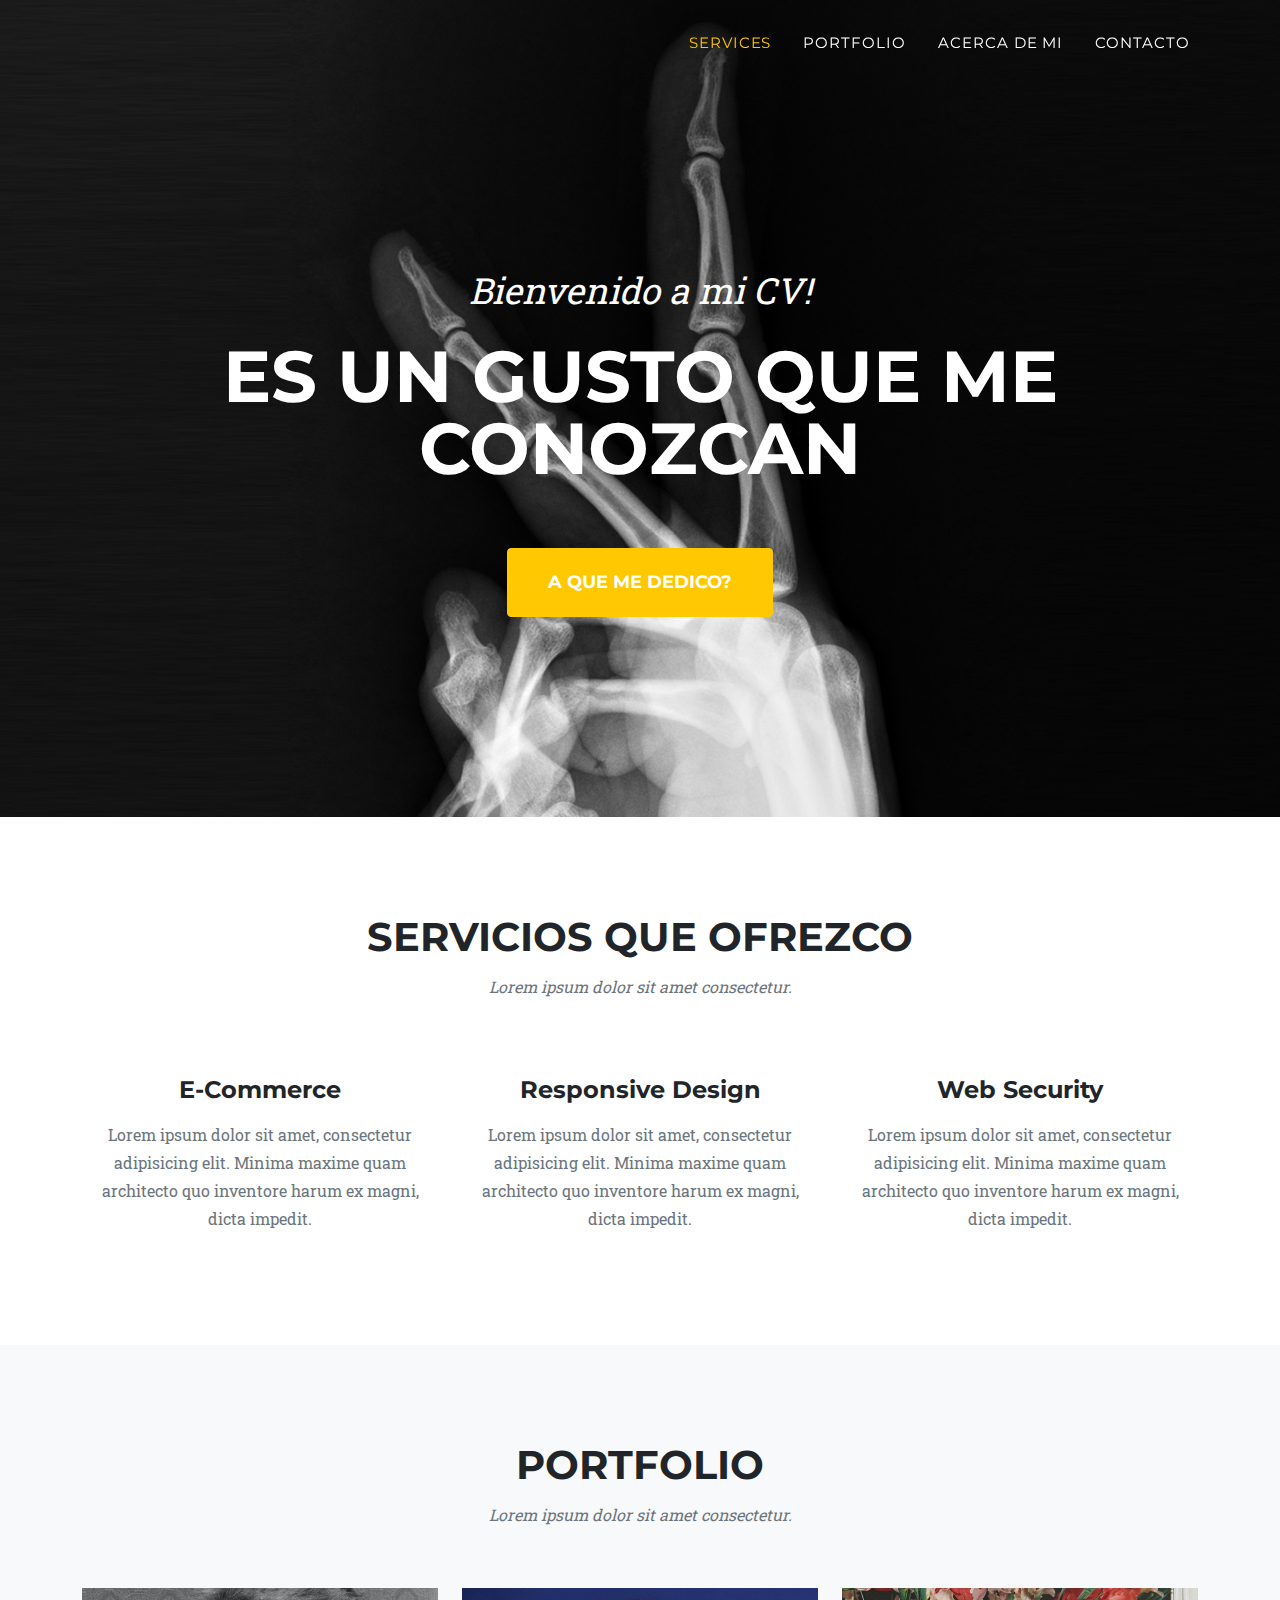
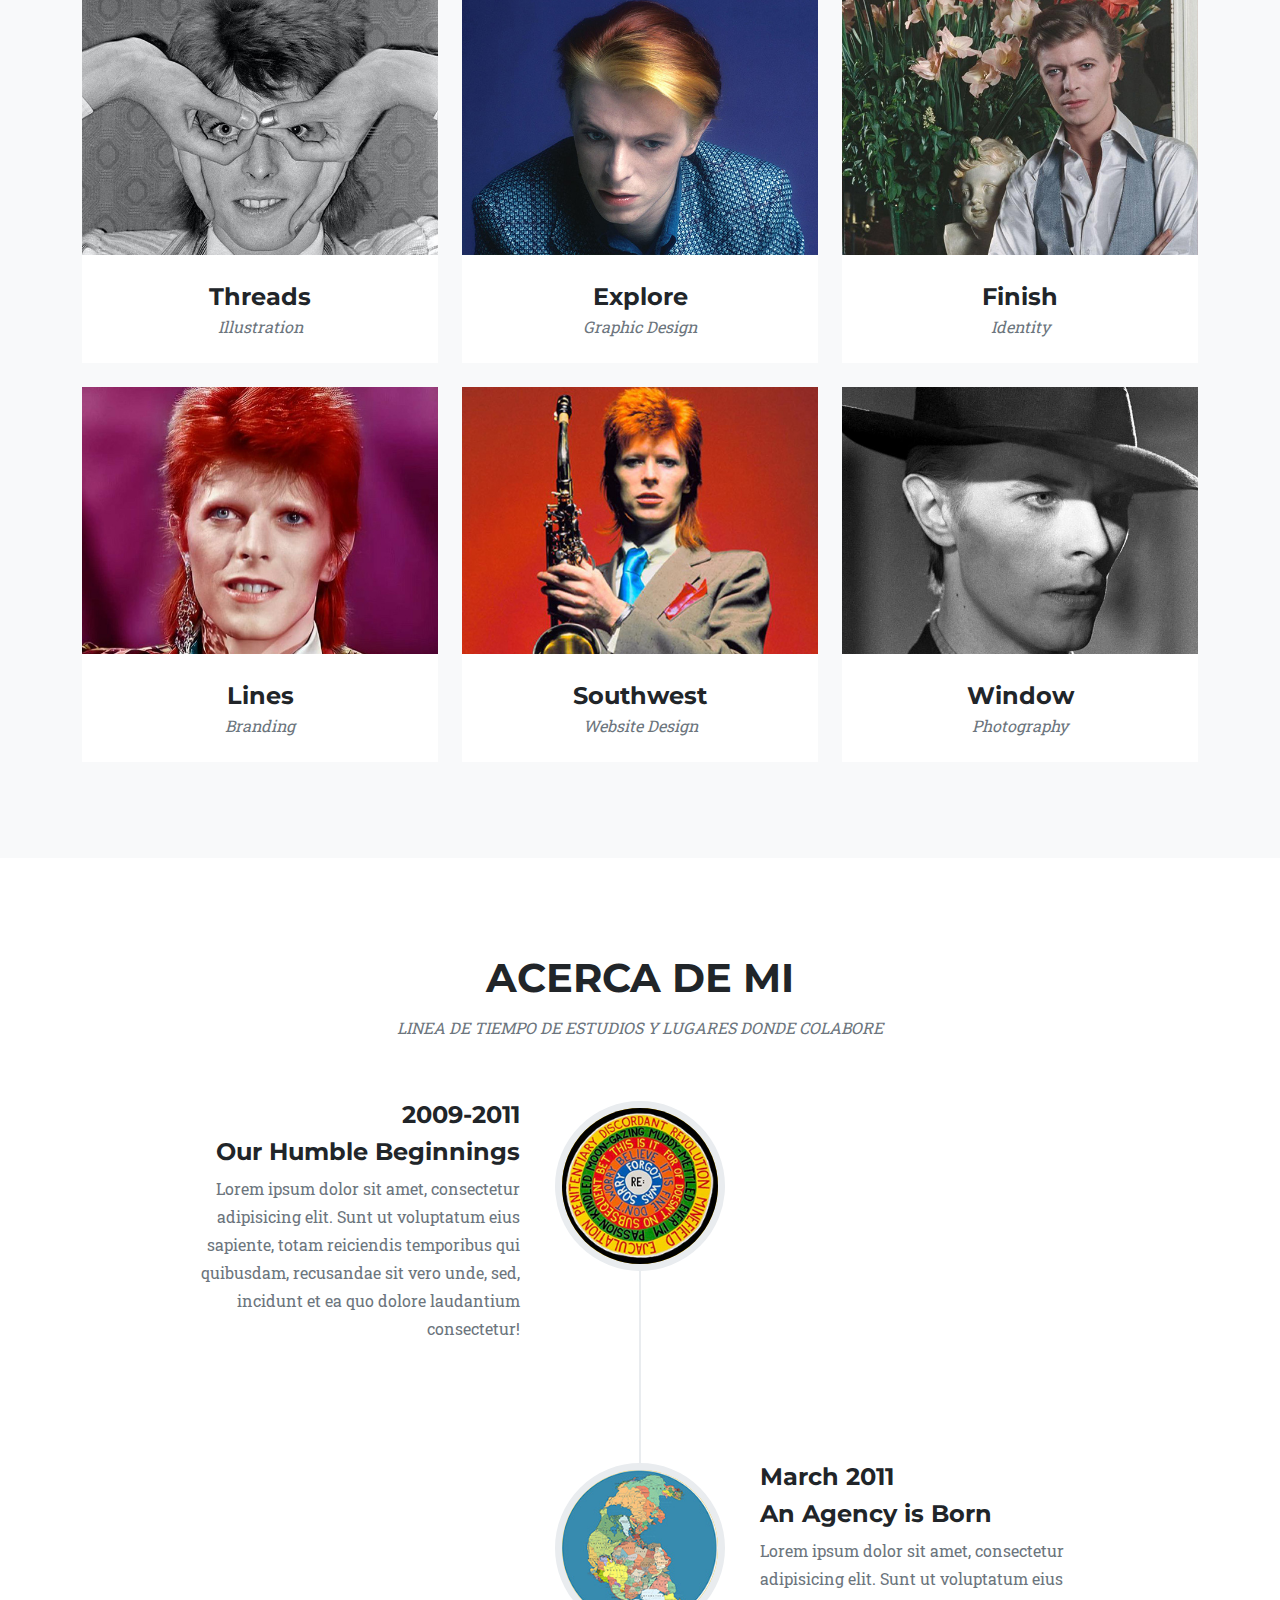
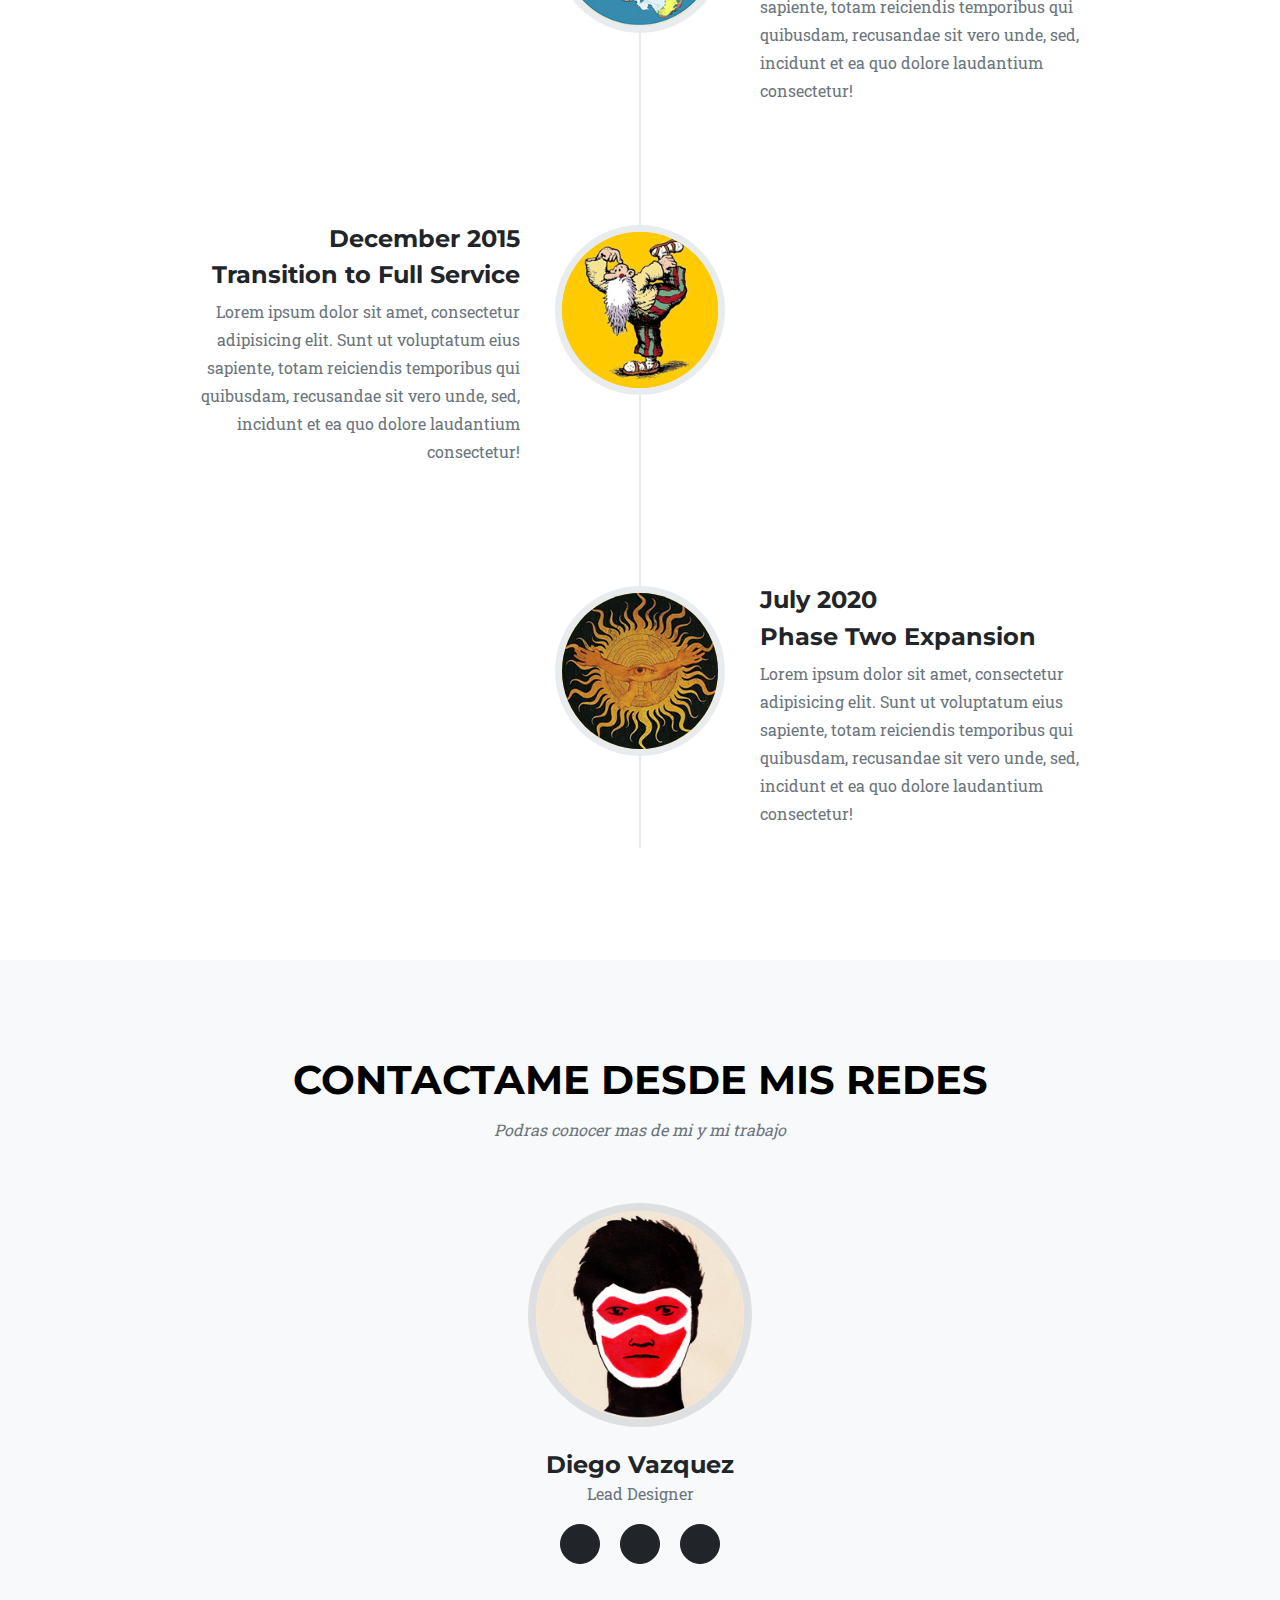
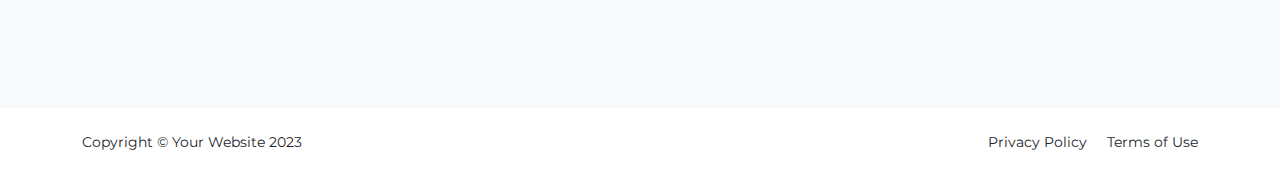
==== index.html @ 7b62395a "Proyecto Final Front end Academy - 2023" ====
<!DOCTYPE html>
<html lang="en">
    <head>
        <meta charset="utf-8" />
        <meta name="viewport" content="width=device-width, initial-scale=1, shrink-to-fit=no" />
        <meta name="description" content="" />
        <meta name="author" content="" />
        <title>Diego Vazquez - Lead Designer</title>
        <!-- Favicon-->
        <link rel="icon" type="image/x-icon" href="assets/favicon.ico" />
        <!-- Font Awesome icons (free version)-->
        <script src="https://use.fontawesome.com/releases/v6.1.0/js/all.js" crossorigin="anonymous"></script>
        <!-- Google fonts-->
        <link href="https://fonts.googleapis.com/css?family=Montserrat:400,700" rel="stylesheet" type="text/css" />
        <link href="https://fonts.googleapis.com/css?family=Roboto+Slab:400,100,300,700" rel="stylesheet" type="text/css" />
        <!-- Core theme CSS (includes Bootstrap)-->
        <link href="css/styles.css" rel="stylesheet" />
    </head>
    <body id="page-top">
        <!-- Navigation-->
        <nav class="navbar navbar-expand-lg navbar-dark fixed-top" id="mainNav">
            <div class="container">
              <button class="navbar-toggler" type="button" data-bs-toggle="collapse" data-bs-target="#navbarResponsive" aria-controls="navbarResponsive" aria-expanded="false" aria-label="Toggle navigation">
                  Menu
                  <i class="fas fa-bars ms-1"></i>
              </button>
                <div class="collapse navbar-collapse" id="navbarResponsive">
                    <ul class="navbar-nav text-uppercase ms-auto py-4 py-lg-0">
                        <li class="nav-item"><a class="nav-link" href="#services">Services</a></li>
                        <li class="nav-item"><a class="nav-link" href="#portfolio">Portfolio</a></li>
                        <li class="nav-item"><a class="nav-link" href="#about">Acerca de mi</a></li>
                        <li class="nav-item"><a class="nav-link" href="#contact">Contacto</a></li>
                        </ul>
                </div>
            </div>
        </nav>
        <!-- Masthead-->
        <header class="masthead">
            <div class="container">
                <div class="masthead-subheading">Bienvenido a mi CV!</div>
                <div class="masthead-heading text-uppercase">Es un gusto que me conozcan</div>
                <a class="btn btn-primary btn-xl text-uppercase" href="#services">a que me dedico?</a>
            </div>
        </header>
        <!-- Services-->
        <section class="page-section" id="services">
            <div class="container">
                <div class="text-center">
                    <h2 class="section-heading text-uppercase">Servicios 	que ofrezco</h2>
                    <h3 class="section-subheading text-muted">Lorem ipsum dolor sit amet consectetur.</h3>
                </div>
                <div class="row text-center">
                    <div class="col-md-4">
                        <span class="fa-stack fa-4x">
                            <i class="fas fa-circle fa-stack-2x text-primary"></i>
                            <i class="fas fa-shopping-cart fa-stack-1x fa-inverse"></i>
                        </span>
                        <h4 class="my-3">E-Commerce</h4>
                        <p class="text-muted">Lorem ipsum dolor sit amet, consectetur adipisicing elit. Minima maxime quam architecto quo inventore harum ex magni, dicta impedit.</p>
                    </div>
                    <div class="col-md-4">
                        <span class="fa-stack fa-4x">
                            <i class="fas fa-circle fa-stack-2x text-primary"></i>
                            <i class="fas fa-laptop fa-stack-1x fa-inverse"></i>
                        </span>
                        <h4 class="my-3">Responsive Design</h4>
                        <p class="text-muted">Lorem ipsum dolor sit amet, consectetur adipisicing elit. Minima maxime quam architecto quo inventore harum ex magni, dicta impedit.</p>
                    </div>
                    <div class="col-md-4">
                        <span class="fa-stack fa-4x">
                            <i class="fas fa-circle fa-stack-2x text-primary"></i>
                            <i class="fas fa-lock fa-stack-1x fa-inverse"></i>
                        </span>
                        <h4 class="my-3">Web Security</h4>
                        <p class="text-muted">Lorem ipsum dolor sit amet, consectetur adipisicing elit. Minima maxime quam architecto quo inventore harum ex magni, dicta impedit.</p>
                    </div>
                </div>
            </div>
        </section>
        <!-- Portfolio Grid-->
        <section class="page-section bg-light" id="portfolio">
            <div class="container">
                <div class="text-center">
                    <h2 class="section-heading text-uppercase">Portfolio</h2>
                    <h3 class="section-subheading text-muted">Lorem ipsum dolor sit amet consectetur.</h3>
                </div>
                <div class="row">
                    <div class="col-lg-4 col-sm-6 mb-4">
                        <!-- Portfolio item 1-->
                        <div class="portfolio-item">
                            <a class="portfolio-link" data-bs-toggle="modal" href="#portfolioModal1">
                                <div class="portfolio-hover">
                                    <div class="portfolio-hover-content"><i class="fas fa-plus fa-3x"></i></div>
                                </div>
                                <img class="img-fluid" src="assets/img/portfolio/1.jpg" alt="..." />
                            </a>
                            <div class="portfolio-caption">
                                <div class="portfolio-caption-heading">Threads</div>
                                <div class="portfolio-caption-subheading text-muted">Illustration</div>
                            </div>
                        </div>
                    </div>
                    <div class="col-lg-4 col-sm-6 mb-4">
                        <!-- Portfolio item 2-->
                        <div class="portfolio-item">
                            <a class="portfolio-link" data-bs-toggle="modal" href="#portfolioModal2">
                                <div class="portfolio-hover">
                                    <div class="portfolio-hover-content"><i class="fas fa-plus fa-3x"></i></div>
                                </div>
                                <img class="img-fluid" src="assets/img/portfolio/2.jpg" alt="..." />
                            </a>
                            <div class="portfolio-caption">
                                <div class="portfolio-caption-heading">Explore</div>
                                <div class="portfolio-caption-subheading text-muted">Graphic Design</div>
                            </div>
                        </div>
                    </div>
                    <div class="col-lg-4 col-sm-6 mb-4">
                        <!-- Portfolio item 3-->
                        <div class="portfolio-item">
                            <a class="portfolio-link" data-bs-toggle="modal" href="#portfolioModal3">
                                <div class="portfolio-hover">
                                    <div class="portfolio-hover-content"><i class="fas fa-plus fa-3x"></i></div>
                                </div>
                                <img class="img-fluid" src="assets/img/portfolio/3.jpg" alt="..." />
                            </a>
                            <div class="portfolio-caption">
                                <div class="portfolio-caption-heading">Finish</div>
                                <div class="portfolio-caption-subheading text-muted">Identity</div>
                            </div>
                        </div>
                    </div>
                    <div class="col-lg-4 col-sm-6 mb-4 mb-lg-0">
                        <!-- Portfolio item 4-->
                        <div class="portfolio-item">
                            <a class="portfolio-link" data-bs-toggle="modal" href="#portfolioModal4">
                                <div class="portfolio-hover">
                                    <div class="portfolio-hover-content"><i class="fas fa-plus fa-3x"></i></div>
                                </div>
                                <img class="img-fluid" src="assets/img/portfolio/4.jpg" alt="..." />
                            </a>
                            <div class="portfolio-caption">
                                <div class="portfolio-caption-heading">Lines</div>
                                <div class="portfolio-caption-subheading text-muted">Branding</div>
                            </div>
                        </div>
                    </div>
                    <div class="col-lg-4 col-sm-6 mb-4 mb-sm-0">
                        <!-- Portfolio item 5-->
                        <div class="portfolio-item">
                            <a class="portfolio-link" data-bs-toggle="modal" href="#portfolioModal5">
                                <div class="portfolio-hover">
                                    <div class="portfolio-hover-content"><i class="fas fa-plus fa-3x"></i></div>
                                </div>
                                <img class="img-fluid" src="assets/img/portfolio/5.jpg" alt="..." />
                            </a>
                            <div class="portfolio-caption">
                                <div class="portfolio-caption-heading">Southwest</div>
                                <div class="portfolio-caption-subheading text-muted">Website Design</div>
                            </div>
                        </div>
                    </div>
                    <div class="col-lg-4 col-sm-6">
                        <!-- Portfolio item 6-->
                        <div class="portfolio-item">
                            <a class="portfolio-link" data-bs-toggle="modal" href="#portfolioModal6">
                                <div class="portfolio-hover">
                                    <div class="portfolio-hover-content"><i class="fas fa-plus fa-3x"></i></div>
                                </div>
                                <img class="img-fluid" src="assets/img/portfolio/6.jpg" alt="..." />
                            </a>
                            <div class="portfolio-caption">
                                <div class="portfolio-caption-heading">Window</div>
                                <div class="portfolio-caption-subheading text-muted">Photography</div>
                            </div>
                        </div>
                    </div>
                </div>
            </div>
        </section>
        <!-- About-->
        <section class="page-section" id="about">
            <div class="container">
              <div class="text-center">
                    <h2 class="section-heading text-uppercase">ACERCA DE MI</h2>
                    <h3 class="section-subheading text-muted">LINEA DE TIEMPO DE ESTUDIOS Y LUGARES DONDE COLABORE</h3>
                </div>
                <ul class="timeline">
                    <li>
                        <div class="timeline-image"><img class="rounded-circle img-fluid" src="assets/img/about/1.jpg" alt="..." /></div>
                        <div class="timeline-panel">
                            <div class="timeline-heading">
                                <h4>2009-2011</h4>
                                <h4 class="subheading">Our Humble Beginnings</h4>
                            </div>
                            <div class="timeline-body"><p class="text-muted">Lorem ipsum dolor sit amet, consectetur adipisicing elit. Sunt ut voluptatum eius sapiente, totam reiciendis temporibus qui quibusdam, recusandae sit vero unde, sed, incidunt et ea quo dolore laudantium consectetur!</p></div>
                        </div>
                    </li>
                    <li class="timeline-inverted">
                        <div class="timeline-image"><img class="rounded-circle img-fluid" src="assets/img/about/2.jpg" alt="..." /></div>
                        <div class="timeline-panel">
                            <div class="timeline-heading">
                                <h4>March 2011</h4>
                                <h4 class="subheading">An Agency is Born</h4>
                            </div>
                            <div class="timeline-body"><p class="text-muted">Lorem ipsum dolor sit amet, consectetur adipisicing elit. Sunt ut voluptatum eius sapiente, totam reiciendis temporibus qui quibusdam, recusandae sit vero unde, sed, incidunt et ea quo dolore laudantium consectetur!</p></div>
                        </div>
                    </li>
                    <li>
                        <div class="timeline-image"><img class="rounded-circle img-fluid" src="assets/img/about/3.jpg" alt="..." /></div>
                        <div class="timeline-panel">
                            <div class="timeline-heading">
                                <h4>December 2015</h4>
                                <h4 class="subheading">Transition to Full Service</h4>
                            </div>
                            <div class="timeline-body"><p class="text-muted">Lorem ipsum dolor sit amet, consectetur adipisicing elit. Sunt ut voluptatum eius sapiente, totam reiciendis temporibus qui quibusdam, recusandae sit vero unde, sed, incidunt et ea quo dolore laudantium consectetur!</p></div>
                        </div>
                    </li>
                    <li class="timeline-inverted">
                        <div class="timeline-image"><img class="rounded-circle img-fluid" src="assets/img/about/4.jpg" alt="..." /></div>
                        <div class="timeline-panel">
                            <div class="timeline-heading">
                                <h4>July 2020</h4>
                                <h4 class="subheading">Phase Two Expansion</h4>
                            </div>
                            <div class="timeline-body"><p class="text-muted">Lorem ipsum dolor sit amet, consectetur adipisicing elit. Sunt ut voluptatum eius sapiente, totam reiciendis temporibus qui quibusdam, recusandae sit vero unde, sed, incidunt et ea quo dolore laudantium consectetur!</p></div>
                        </div>
                    </li>
                </ul>
            </div>
        </section>
        <!-- Contact-->
        <section class="page-section bg-light" id="contact">
            <div class="container">
                <div class="text-center">
                    <h2 class="section-heading text-uppercase">CONTACTAME DESDE MIS REDES</h2>
                    <h3 class="section-subheading text-muted">Podras conocer mas de mi y mi trabajo</h3>
                    <div class"timeline-panel">
                      <div class="team-member"> <img class="mx-auto rounded-circle" src="assets/img/team/1.jpg" alt="..." />
                        <h4>Diego Vazquez</h4>
                        <p class="text-muted">Lead Designer</p>
                        <a class="btn btn-dark btn-social mx-2" href="#!" aria-label="Parveen Anand Twitter Profile"><i class="fab fa-twitter"></i></a> <a class="btn btn-dark btn-social mx-2" href="#!" aria-label="Parveen Anand Facebook Profile"><i class="fab fa-facebook-f"></i></a> <a class="btn btn-dark btn-social mx-2" href="#!" aria-label="Parveen Anand LinkedIn Profile"><i class="fab fa-linkedin-in"></i></a> </div>
                    </div>
                   
              </div>
                
            </div>
        </section>
         <!-- Footer-->
        <footer class="footer py-4">
            <div class="container">
                <div class="row align-items-center">
                    <div class="col-lg-4 text-lg-start">Copyright &copy; Your Website 2023</div>
                    <div class="col-lg-4 my-3 my-lg-0">
                       
                    </div>
                    <div class="col-lg-4 text-lg-end">
                        <a class="link-dark text-decoration-none me-3" href="#!">Privacy Policy</a>
                        <a class="link-dark text-decoration-none" href="#!">Terms of Use</a>
                    </div>
                </div>
            </div>
        </footer>
        <div class="portfolio-modal modal fade" id="portfolioModal1" tabindex="-1" role="dialog" aria-hidden="true">
            <div class="modal-dialog">
                <div class="modal-content">
                    <div class="close-modal" data-bs-dismiss="modal"><img src="assets/img/close-icon.svg" alt="Close modal" /></div>
                    <div class="container">
                        <div class="row justify-content-center">
                            <div class="col-lg-8">
                                <div class="modal-body">
                                    <!-- Project details-->
                                    <h2 class="text-uppercase">Project Name</h2>
                                    <p class="item-intro text-muted">Lorem ipsum dolor sit amet consectetur.</p>
                                    <img class="img-fluid d-block mx-auto" src="assets/img/portfolio/1.jpg" alt="..." />
                                    <p>Use this area to describe your project. Lorem ipsum dolor sit amet, consectetur adipisicing elit. Est blanditiis dolorem culpa incidunt minus dignissimos deserunt repellat aperiam quasi sunt officia expedita beatae cupiditate, maiores repudiandae, nostrum, reiciendis facere nemo!</p>
                                    <ul class="list-inline">
                                        <li>
                                            <strong>Client:</strong>
                                            Threads
                                        </li>
                                        <li>
                                            <strong>Category:</strong>
                                            Illustration
                                        </li>
                                    </ul>
                                    <button class="btn btn-primary btn-xl text-uppercase" data-bs-dismiss="modal" type="button">
                                        <i class="fas fa-xmark me-1"></i>
                                        Close Project
                                    </button>
                                </div>
                            </div>
                        </div>
                    </div>
                </div>
            </div>
        </div>
        <!-- Portfolio item 2 modal popup-->
        <div class="portfolio-modal modal fade" id="portfolioModal2" tabindex="-1" role="dialog" aria-hidden="true">
            <div class="modal-dialog">
                <div class="modal-content">
                    <div class="close-modal" data-bs-dismiss="modal"><img src="assets/img/close-icon.svg" alt="Close modal" /></div>
                    <div class="container">
                        <div class="row justify-content-center">
                            <div class="col-lg-8">
                                <div class="modal-body">
                                    <!-- Project details-->
                                    <h2 class="text-uppercase">Project Name</h2>
                                    <p class="item-intro text-muted">Lorem ipsum dolor sit amet consectetur.</p>
                                    <img class="img-fluid d-block mx-auto" src="assets/img/portfolio/2.jpg" alt="..." />
                                    <p>Use this area to describe your project. Lorem ipsum dolor sit amet, consectetur adipisicing elit. Est blanditiis dolorem culpa incidunt minus dignissimos deserunt repellat aperiam quasi sunt officia expedita beatae cupiditate, maiores repudiandae, nostrum, reiciendis facere nemo!</p>
                                    <ul class="list-inline">
                                        <li>
                                            <strong>Client:</strong>
                                            Explore
                                        </li>
                                        <li>
                                            <strong>Category:</strong>
                                            Graphic Design
                                        </li>
                                    </ul>
                                    <button class="btn btn-primary btn-xl text-uppercase" data-bs-dismiss="modal" type="button">
                                        <i class="fas fa-xmark me-1"></i>
                                        Close Project
                                    </button>
                                </div>
                            </div>
                        </div>
                    </div>
                </div>
            </div>
        </div>
        <!-- Portfolio item 3 modal popup-->
        <div class="portfolio-modal modal fade" id="portfolioModal3" tabindex="-1" role="dialog" aria-hidden="true">
            <div class="modal-dialog">
                <div class="modal-content">
                    <div class="close-modal" data-bs-dismiss="modal"><img src="assets/img/close-icon.svg" alt="Close modal" /></div>
                    <div class="container">
                        <div class="row justify-content-center">
                            <div class="col-lg-8">
                                <div class="modal-body">
                                    <!-- Project details-->
                                    <h2 class="text-uppercase">Project Name</h2>
                                    <p class="item-intro text-muted">Lorem ipsum dolor sit amet consectetur.</p>
                                    <img class="img-fluid d-block mx-auto" src="assets/img/portfolio/3.jpg" alt="..." />
                                    <p>Use this area to describe your project. Lorem ipsum dolor sit amet, consectetur adipisicing elit. Est blanditiis dolorem culpa incidunt minus dignissimos deserunt repellat aperiam quasi sunt officia expedita beatae cupiditate, maiores repudiandae, nostrum, reiciendis facere nemo!</p>
                                    <ul class="list-inline">
                                        <li>
                                            <strong>Client:</strong>
                                            Finish
                                        </li>
                                        <li>
                                            <strong>Category:</strong>
                                            Identity
                                        </li>
                                    </ul>
                                    <button class="btn btn-primary btn-xl text-uppercase" data-bs-dismiss="modal" type="button">
                                        <i class="fas fa-xmark me-1"></i>
                                        Close Project
                                    </button>
                                </div>
                            </div>
                        </div>
                    </div>
                </div>
            </div>
        </div>
        <!-- Portfolio item 4 modal popup-->
        <div class="portfolio-modal modal fade" id="portfolioModal4" tabindex="-1" role="dialog" aria-hidden="true">
            <div class="modal-dialog">
                <div class="modal-content">
                    <div class="close-modal" data-bs-dismiss="modal"><img src="assets/img/close-icon.svg" alt="Close modal" /></div>
                    <div class="container">
                        <div class="row justify-content-center">
                            <div class="col-lg-8">
                                <div class="modal-body">
                                    <!-- Project details-->
                                    <h2 class="text-uppercase">Project Name</h2>
                                    <p class="item-intro text-muted">Lorem ipsum dolor sit amet consectetur.</p>
                                    <img class="img-fluid d-block mx-auto" src="assets/img/portfolio/4.jpg" alt="..." />
                                    <p>Use this area to describe your project. Lorem ipsum dolor sit amet, consectetur adipisicing elit. Est blanditiis dolorem culpa incidunt minus dignissimos deserunt repellat aperiam quasi sunt officia expedita beatae cupiditate, maiores repudiandae, nostrum, reiciendis facere nemo!</p>
                                    <ul class="list-inline">
                                        <li>
                                            <strong>Client:</strong>
                                            Lines
                                        </li>
                                        <li>
                                            <strong>Category:</strong>
                                            Branding
                                        </li>
                                    </ul>
                                    <button class="btn btn-primary btn-xl text-uppercase" data-bs-dismiss="modal" type="button">
                                        <i class="fas fa-xmark me-1"></i>
                                        Close Project
                                    </button>
                                </div>
                            </div>
                        </div>
                    </div>
                </div>
            </div>
        </div>
        <!-- Portfolio item 5 modal popup-->
        <div class="portfolio-modal modal fade" id="portfolioModal5" tabindex="-1" role="dialog" aria-hidden="true">
            <div class="modal-dialog">
                <div class="modal-content">
                    <div class="close-modal" data-bs-dismiss="modal"><img src="assets/img/close-icon.svg" alt="Close modal" /></div>
                    <div class="container">
                        <div class="row justify-content-center">
                            <div class="col-lg-8">
                                <div class="modal-body">
                                    <!-- Project details-->
                                    <h2 class="text-uppercase">Project Name</h2>
                                    <p class="item-intro text-muted">Lorem ipsum dolor sit amet consectetur.</p>
                                    <img class="img-fluid d-block mx-auto" src="assets/img/portfolio/5.jpg" alt="..." />
                                    <p>Use this area to describe your project. Lorem ipsum dolor sit amet, consectetur adipisicing elit. Est blanditiis dolorem culpa incidunt minus dignissimos deserunt repellat aperiam quasi sunt officia expedita beatae cupiditate, maiores repudiandae, nostrum, reiciendis facere nemo!</p>
                                    <ul class="list-inline">
                                        <li>
                                            <strong>Client:</strong>
                                            Southwest
                                        </li>
                                        <li>
                                            <strong>Category:</strong>
                                            Website Design
                                        </li>
                                    </ul>
                                    <button class="btn btn-primary btn-xl text-uppercase" data-bs-dismiss="modal" type="button">
                                        <i class="fas fa-xmark me-1"></i>
                                        Close Project
                                    </button>
                                </div>
                            </div>
                        </div>
                    </div>
                </div>
            </div>
        </div>
        <!-- Portfolio item 6 modal popup-->
        <div class="portfolio-modal modal fade" id="portfolioModal6" tabindex="-1" role="dialog" aria-hidden="true">
            <div class="modal-dialog">
                <div class="modal-content">
                    <div class="close-modal" data-bs-dismiss="modal"><img src="assets/img/close-icon.svg" alt="Close modal" /></div>
                    <div class="container">
                        <div class="row justify-content-center">
                            <div class="col-lg-8">
                                <div class="modal-body">
                                    <!-- Project details-->
                                    <h2 class="text-uppercase">Project Name</h2>
                                    <p class="item-intro text-muted">Lorem ipsum dolor sit amet consectetur.</p>
                                    <img class="img-fluid d-block mx-auto" src="assets/img/portfolio/6.jpg" alt="..." />
                                    <p>Use this area to describe your project. Lorem ipsum dolor sit amet, consectetur adipisicing elit. Est blanditiis dolorem culpa incidunt minus dignissimos deserunt repellat aperiam quasi sunt officia expedita beatae cupiditate, maiores repudiandae, nostrum, reiciendis facere nemo!</p>
                                    <ul class="list-inline">
                                        <li>
                                            <strong>Client:</strong>
                                            Window
                                        </li>
                                        <li>
                                            <strong>Category:</strong>
                                            Photography
                                        </li>
                                    </ul>
                                    <button class="btn btn-primary btn-xl text-uppercase" data-bs-dismiss="modal" type="button">
                                        <i class="fas fa-xmark me-1"></i>
                                        Close Project
                                    </button>
                                </div>
                            </div>
                        </div>
                    </div>
                </div>
            </div>
        </div>
        <!-- Bootstrap core JS-->
        <script src="https://cdn.jsdelivr.net/npm/bootstrap@5.1.3/dist/js/bootstrap.bundle.min.js"></script>
        <!-- Core theme JS-->
        <script src="js/scripts.js"></script>
        <script src="https://cdn.startbootstrap.com/sb-forms-latest.js"></script>
    </body>
</html>
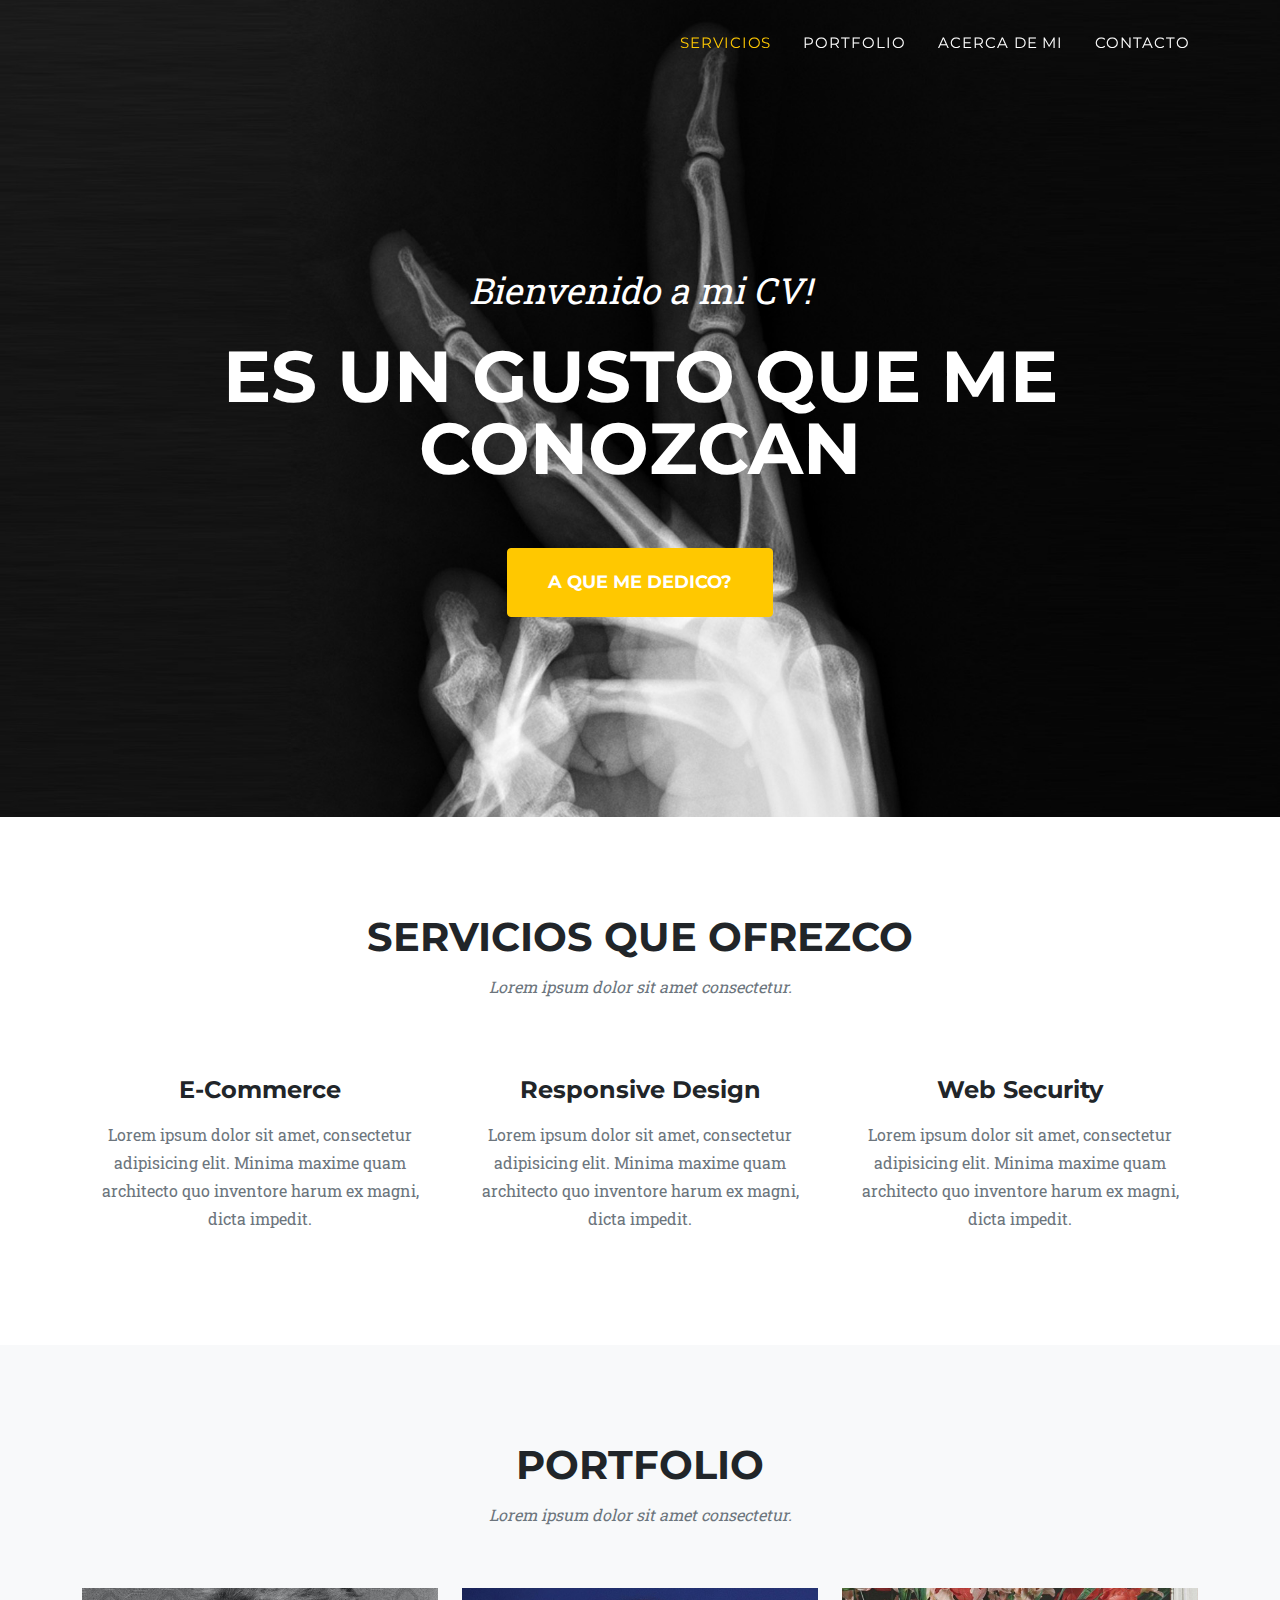
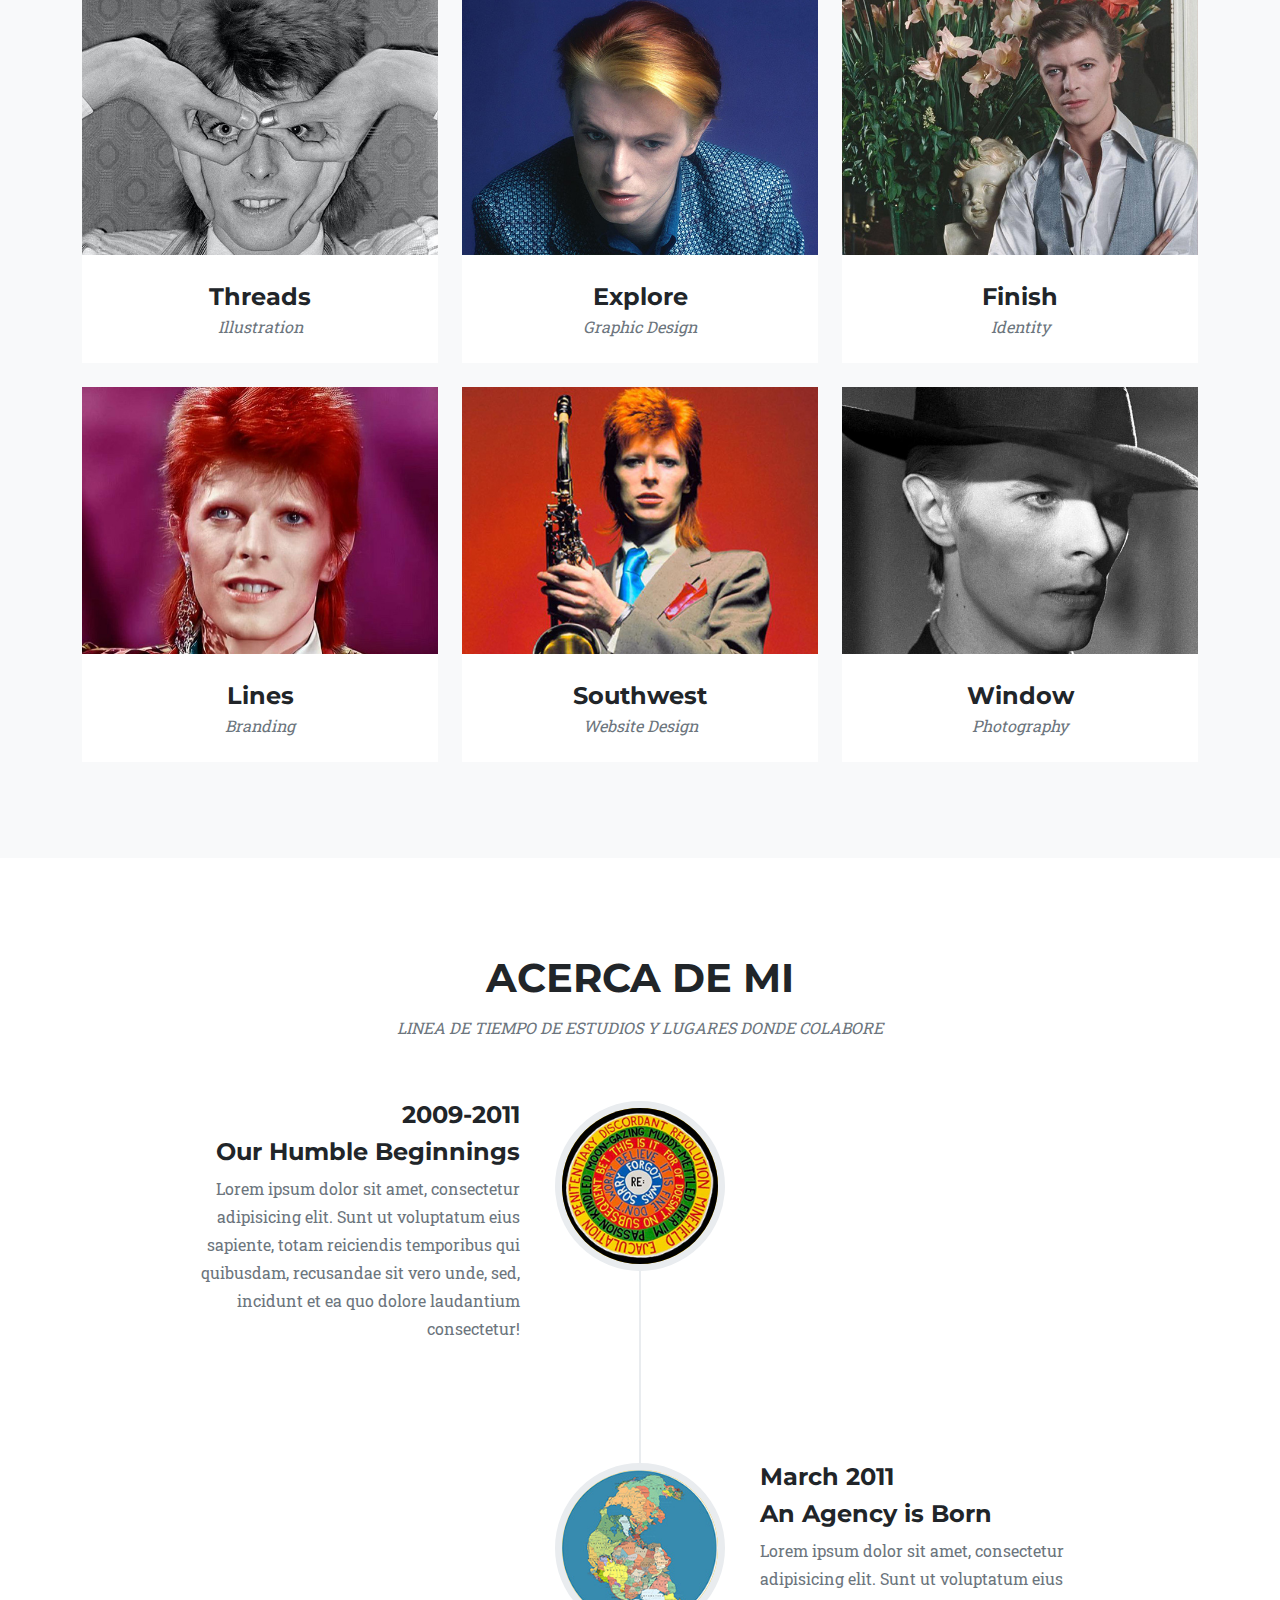
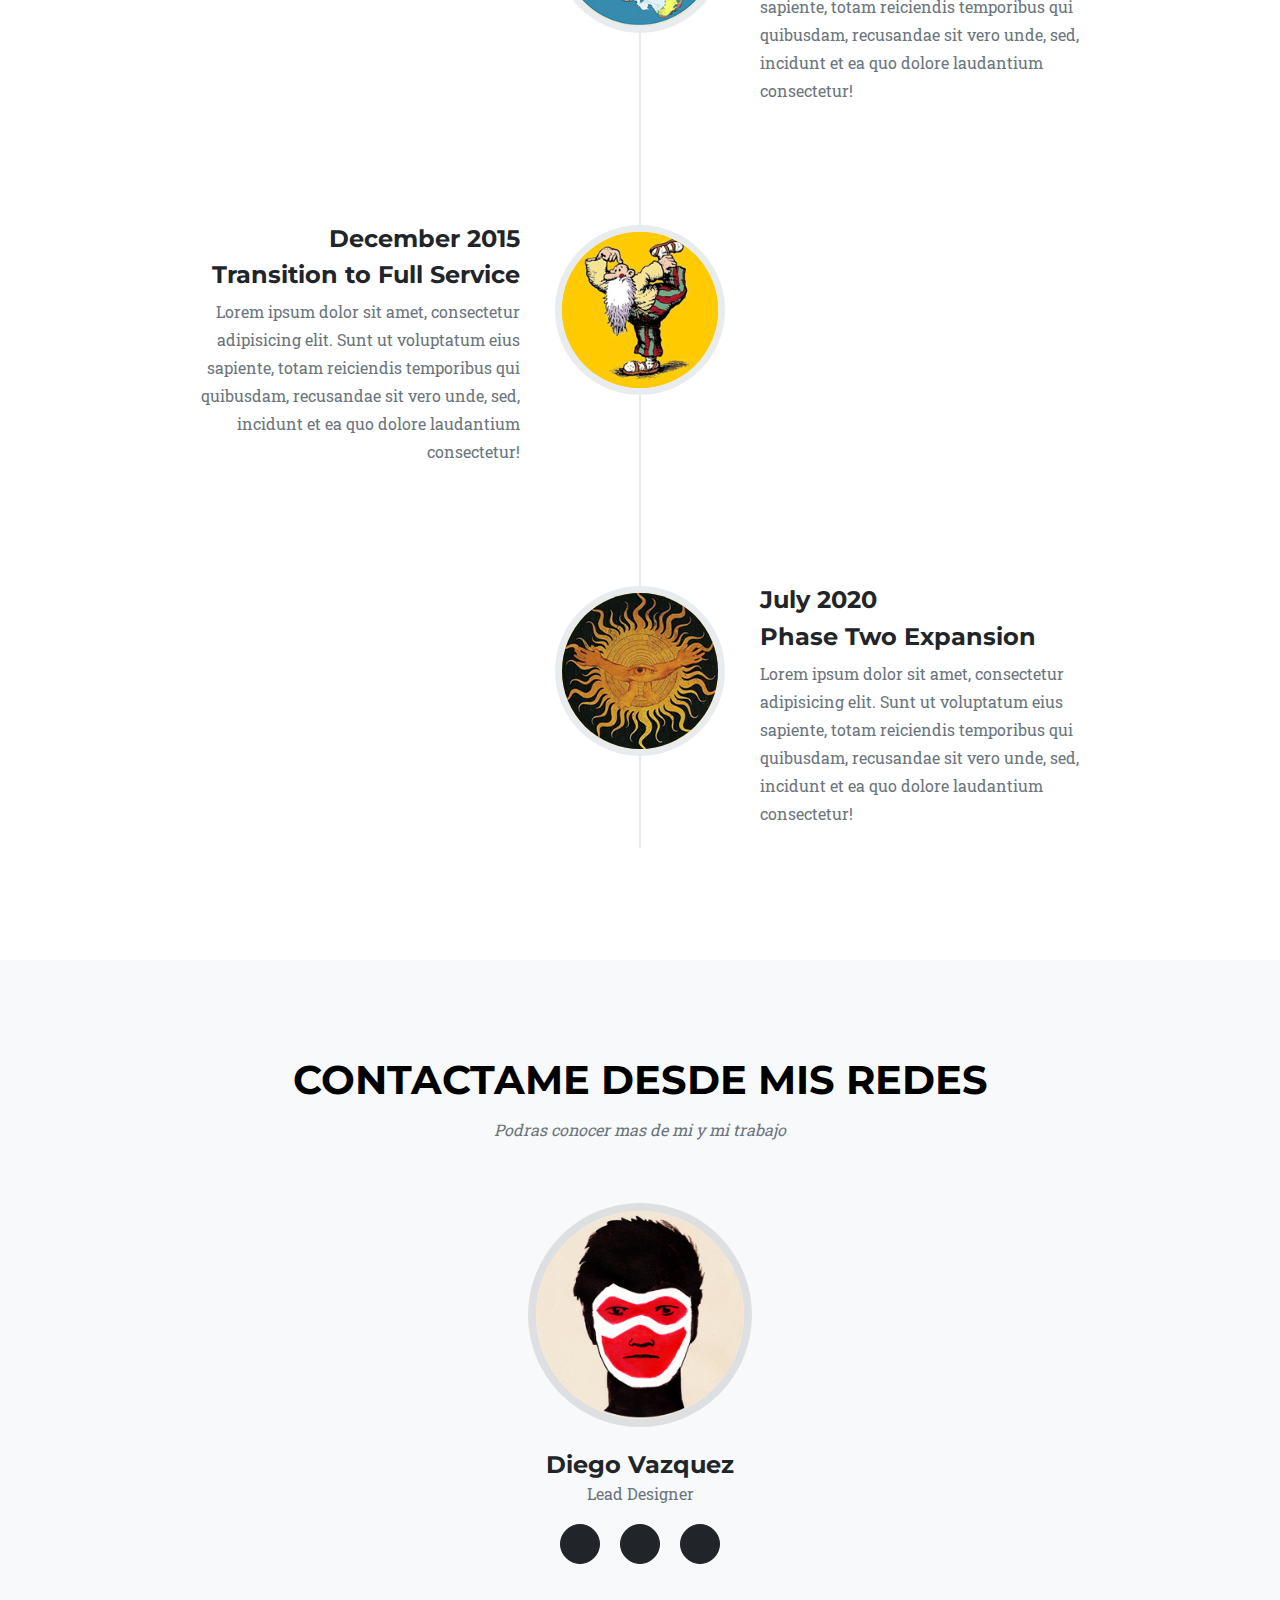
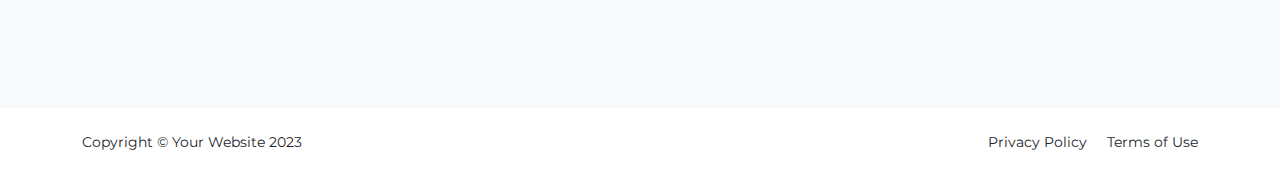
==== commit 523d4f6b: "Proyecto Final Front end Academy - 2023" ====
--- a/index.html
+++ b/index.html
@@ -26,7 +26,7 @@
               </button>
                 <div class="collapse navbar-collapse" id="navbarResponsive">
                     <ul class="navbar-nav text-uppercase ms-auto py-4 py-lg-0">
-                        <li class="nav-item"><a class="nav-link" href="#services">Services</a></li>
+                        <li class="nav-item"><a class="nav-link" href="#services">Servicios</a></li>
                         <li class="nav-item"><a class="nav-link" href="#portfolio">Portfolio</a></li>
                         <li class="nav-item"><a class="nav-link" href="#about">Acerca de mi</a></li>
                         <li class="nav-item"><a class="nav-link" href="#contact">Contacto</a></li>
